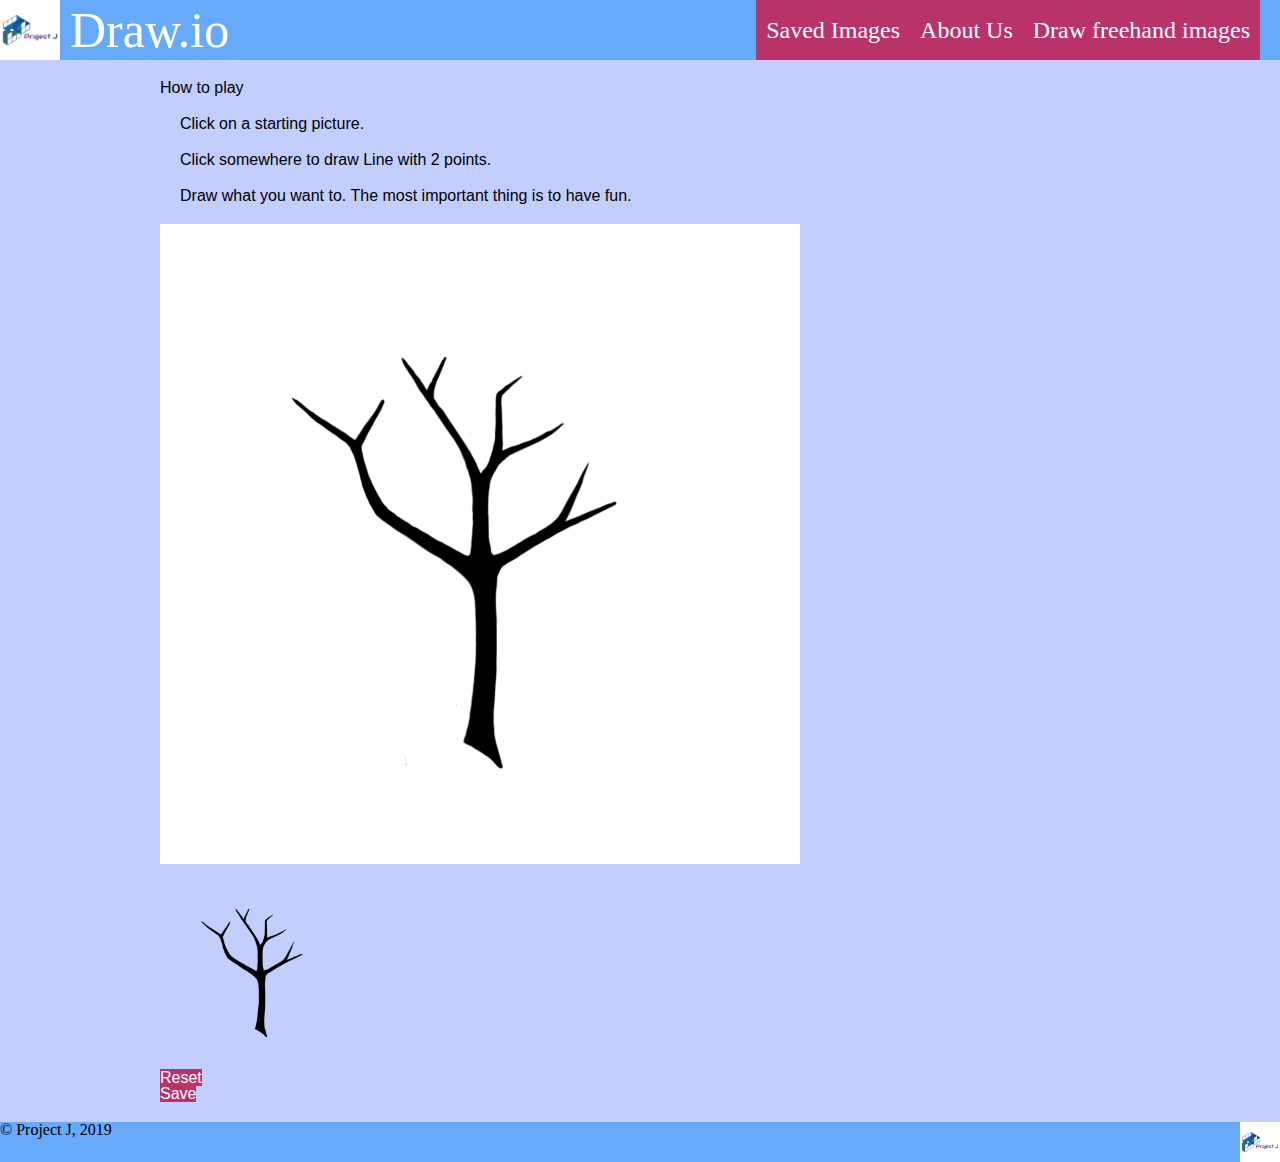
==== index.html @ 7d59923b "Merge branch 'master' into touchups" ====
<!DOCTYPE html>
<html lang="en">
<head>
    <meta charset="UTF-8">
    <meta name="viewport" content="width=device-width, initial-scale=1.0">
    <meta http-equiv="X-UA-Compatible" content="ie=edge">
    <title>Main Page</title>
    <link rel="stylesheet" href="./css/reset.css">
    <link rel="stylesheet" href="./css/style.css">
</head>
<body>
    <header class="stickyHeader">
        <img id="" src="./img/logo.png" alt="Logo">
        <h1>Draw.io</h1>
        <nav>
            <ul>
                <li><a href="./nature.html">Saved Images</a></li>
                <li><a href="./about.html">About Us</a></li>
                <li><a href="./freehand.html">Draw freehand images</a></li>
            </ul>
        </nav>
    </header>

    <main class="scroll" id="index">
        <section id="drawing_pad">
            <h2>How to play</h2>
            <p>Click on a starting picture.</p>
            <p>Click somewhere to draw Line with 2 points.</p>
            <p>Draw what you want to. The most important thing is to have fun.</p>
            <canvas id="canvas" width="640" height="640"></canvas>
             <ul>
                <li><img src="./img/tree1.png" alt="Tree 1" id="img1"></li>
                <!--<li><img src="https://via.placeholder.com/320/555" alt="Image 2" id="img2"></li>
                <li><img src="https://via.placeholder.com/320/555" alt="Image 3" id="img3"></li>
            </ul> -->
            <ul>
                <li><a href="" id="reset_button">Reset</a></li>
                <li><a href="" id="save_button">Save</a></li>
            </ul>
        </section>
    </main>
    
    <footer>
        &copy; Project J, 2019
        <img id="" src="./img/logo.png" alt="Logo">
    </footer>
    <script src="./js/data.js"></script>
    <script src="./js/draw.js"></script>
    <script src="./js/app.js"></script>
</body>
</html>
---- css/style.css ----
* {
    box-sizing: border-box;
    font-family: sans-serif;
}
body {
    background-color: #C1CEFE;
}


/*header > nav {
    display: inline-block;
    height: 100px;
    width:1080px;
    overflow: hidden;
}*/
header img {  
    float: left;
    margin: 0px;
    height: 60px;
}

h1 {
    color: white;
    padding-left: 10px;
}

header h1 {
    float: left;
    line-height: 60px;
    height: 60px;
    font-size: 50px;
}

header ul {
    display: inline-block;
    height: 60px;
    line-height: 60px;
    margin: auto 0;
    margin-right: 20px;
    overflow: auto;
    position: absolute; 
    top: 0;
    right: 0;
    
}

header ul > li {
    float:left;
    margin: auto 0;
    Line-height: 60px;
    height: 60px;
    font-size: 24px;
    border-color:black
}

header a {
    display:inline-block;
    padding: 0 10px;
    height:60px;
}

.stickyHeader + .scroll{
    padding-top: 80px;
}

.stickyHeader{
    position:fixed;
    width: 100%;
    height:60px;
    margin: 0; 
    margin-top: 0;
    background-color: #67AAF9;
}

main {
    margin-top:0px;
    margin-bottom:20px; 
    margin-left: auto;
    margin-right: auto;
    width:960px;
    align-content: center;
}

main.scroll {
    margin-top:0px;
    margin-bottom:20px; 
    margin-left: auto;
    margin-right: auto;
    width:960px;
    align-content: center;
}

#img1 {
    width: 200px;
}

a {
    background-color: #B8336A;
    box-shadow: 5px #904C77;
    color: white;
    position: relative;
    text-decoration: none;
}

a:hover {
    background-color: #9BBDF9;
}
main a{
    margin-top:20px
}

article img{
    float: right;
    margin-right:20px;
    margin-left:20px;
    margin-top:20px;
    margin-bottom:20px;  
} 

#about{
    margin-left: 10px;
}

p {
    margin:20px;
} 

.bio {
    float: left;
    margin-top: 75px;
    margin-bottom: auto;
}

.box{
    display: flex;

} 

#images{
    float: right;
}

#JerodRubalcava{
    width: 200px;
    height: 200px;
}

#JessicaZuchowski{
    width: 200px;
    height: 200px;

}

#flex-grid{
    display: flex;
    flex-wrap: wrap;
    text-align: center;
}

.col1{
    flex:1; 
}

.col2{
    flex:2; 
}

.col3{
    flex:3; 
}

 .button {
    -webkit-appearance: button;
    -moz-appearance: button;
    appearance: button;
    text-decoration: none;
    background-color: #904C77;
    border: none;
    color: white;
    cursor: pointer;
    font-size: 20px;
}

.btn {
    background-color: #904C77;
    border: none;
    color :white;
    padding: 2px 9px;
    cursor: pointer;
    font-size: 20px;
    margin-top:20px;
    margin-right:30px;
    margin-bottom: 20px;
    text-align: center;
    width: 100px;
    height: 26px;
    overflow: hidden;
}

footer {
    width: 960px;
    height:60px;
    margin-left: auto;
    margin-right: auto;
    width:100%;
    height: 40px;
    background-color: #67AAF9;
}

footer img {
    float: right;
    margin-top: 5px;
    margin-right: 5px;
    margin: 0px;
    height: 40px;
}

#flex-grid canvas{
    width: 320px;
    height: 320px;
    padding: 15px;
}

.preload {
    visibility: hidden;
    width: 0px;
    height: 0px;
}
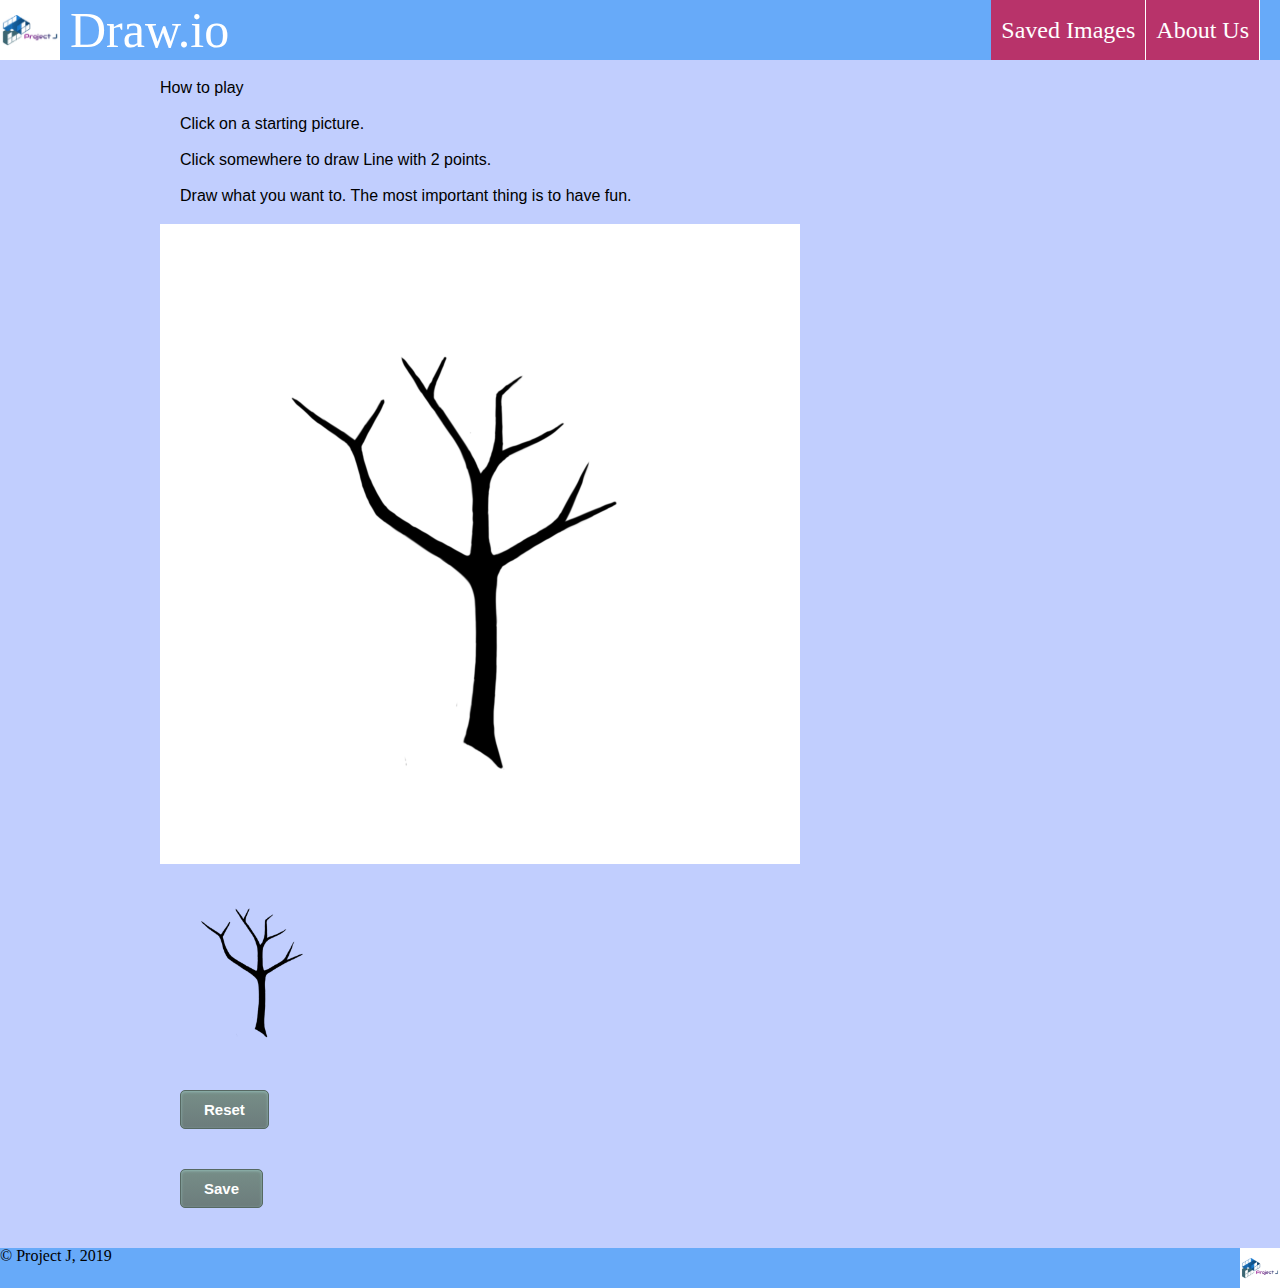
==== commit a45fd15f: "Merge branch 'master' into JR-CSS-edits1" ====
--- a/index.html
+++ b/index.html
@@ -16,7 +16,6 @@
             <ul>
                 <li><a href="./nature.html">Saved Images</a></li>
                 <li><a href="./about.html">About Us</a></li>
-                <li><a href="./freehand.html">Draw freehand images</a></li>
             </ul>
         </nav>
     </header>
--- a/css/style.css
+++ b/css/style.css
@@ -1,228 +1,498 @@
-* {
-    box-sizing: border-box;
-    font-family: sans-serif;
-}
-body {
-    background-color: #C1CEFE;
-}
-
-
-/*header > nav {
-    display: inline-block;
-    height: 100px;
-    width:1080px;
-    overflow: hidden;
-}*/
-header img {  
-    float: left;
-    margin: 0px;
-    height: 60px;
-}
-
-h1 {
-    color: white;
-    padding-left: 10px;
-}
-
-header h1 {
-    float: left;
-    line-height: 60px;
-    height: 60px;
-    font-size: 50px;
-}
-
-header ul {
-    display: inline-block;
-    height: 60px;
-    line-height: 60px;
-    margin: auto 0;
-    margin-right: 20px;
-    overflow: auto;
-    position: absolute; 
-    top: 0;
-    right: 0;
-    
-}
-
-header ul > li {
-    float:left;
-    margin: auto 0;
-    Line-height: 60px;
-    height: 60px;
-    font-size: 24px;
-    border-color:black
-}
-
-header a {
-    display:inline-block;
-    padding: 0 10px;
-    height:60px;
-}
-
-.stickyHeader + .scroll{
-    padding-top: 80px;
-}
-
-.stickyHeader{
-    position:fixed;
-    width: 100%;
-    height:60px;
-    margin: 0; 
-    margin-top: 0;
-    background-color: #67AAF9;
-}
-
-main {
-    margin-top:0px;
-    margin-bottom:20px; 
-    margin-left: auto;
-    margin-right: auto;
-    width:960px;
-    align-content: center;
-}
-
-main.scroll {
-    margin-top:0px;
-    margin-bottom:20px; 
-    margin-left: auto;
-    margin-right: auto;
-    width:960px;
-    align-content: center;
-}
-
-#img1 {
-    width: 200px;
-}
-
-a {
-    background-color: #B8336A;
-    box-shadow: 5px #904C77;
-    color: white;
-    position: relative;
-    text-decoration: none;
-}
-
-a:hover {
-    background-color: #9BBDF9;
-}
-main a{
-    margin-top:20px
-}
-
-article img{
-    float: right;
-    margin-right:20px;
-    margin-left:20px;
-    margin-top:20px;
-    margin-bottom:20px;  
-} 
-
-#about{
-    margin-left: 10px;
-}
-
-p {
-    margin:20px;
-} 
-
-.bio {
-    float: left;
-    margin-top: 75px;
-    margin-bottom: auto;
-}
-
-.box{
-    display: flex;
-
-} 
-
-#images{
-    float: right;
-}
-
-#JerodRubalcava{
-    width: 200px;
-    height: 200px;
-}
-
-#JessicaZuchowski{
-    width: 200px;
-    height: 200px;
-
-}
-
-#flex-grid{
-    display: flex;
-    flex-wrap: wrap;
-    text-align: center;
-}
-
-.col1{
-    flex:1; 
-}
-
-.col2{
-    flex:2; 
-}
-
-.col3{
-    flex:3; 
-}
-
- .button {
-    -webkit-appearance: button;
-    -moz-appearance: button;
-    appearance: button;
-    text-decoration: none;
-    background-color: #904C77;
-    border: none;
-    color: white;
-    cursor: pointer;
-    font-size: 20px;
-}
-
-.btn {
-    background-color: #904C77;
-    border: none;
-    color :white;
-    padding: 2px 9px;
-    cursor: pointer;
-    font-size: 20px;
-    margin-top:20px;
-    margin-right:30px;
-    margin-bottom: 20px;
-    text-align: center;
-    width: 100px;
-    height: 26px;
-    overflow: hidden;
-}
-
-footer {
-    width: 960px;
-    height:60px;
-    margin-left: auto;
-    margin-right: auto;
-    width:100%;
-    height: 40px;
-    background-color: #67AAF9;
-}
-
-footer img {
-    float: right;
-    margin-top: 5px;
-    margin-right: 5px;
-    margin: 0px;
-    height: 40px;
-}
-
-#flex-grid canvas{
-    width: 320px;
-    height: 320px;
-    padding: 15px;
-}
-
-.preload {
-    visibility: hidden;
-    width: 0px;
-    height: 0px;
-}
+* {
+    box-sizing: border-box;
+    font-family: sans-serif;
+}
+body {
+    background-color: #C1CEFE;
+}
+
+
+/*header > nav {
+    display: inline-block;
+    height: 100px;
+    width:1080px;
+    overflow: hidden;
+}*/
+header img {  
+    float: left;
+    margin: 0px;
+    height: 60px;
+}
+
+h1 {
+    color: white;
+    padding-left: 10px;
+}
+
+header h1 {
+    float: left;
+    line-height: 60px;
+    height: 60px;
+    font-size: 50px;
+}
+
+header ul {
+    display: inline-block;
+    height: 60px;
+    line-height: 60px;
+    margin: auto 0;
+    margin-right: 20px;
+    overflow: auto;
+    position: absolute; 
+    top: 0;
+    right: 0;
+}
+
+header ul > li {
+    float:left;
+    margin: auto 0;
+    Line-height: 60px;
+    height: 60px;
+    font-size: 24px;
+    /* border-color:white */
+    border-right: 1px solid white
+}
+
+header a {
+    display:inline-block;
+    padding: 0 10px;
+    height:60px;
+}
+
+.stickyHeader + .scroll{
+    padding-top: 80px;
+}
+
+.stickyHeader{
+    position:fixed;
+    width: 100%;
+    height:60px;
+    margin: 0; 
+    margin-top: 0;
+    background-color: #67AAF9;
+}
+
+main {
+    margin-top:0px;
+    margin-bottom:20px; 
+    margin-left: auto;
+    margin-right: auto;
+    width:960px;
+    align-content: center;
+}
+
+main.scroll {
+    margin-top:0px;
+    margin-bottom:20px; 
+    margin-left: auto;
+    margin-right: auto;
+    width:960px;
+    align-content: center;
+}
+
+#img1 {
+    width: 200px;
+}
+
+a {
+    background-color: #B8336A;
+    box-shadow: 5px #904C77;
+    color: white;
+    position: relative;
+    text-decoration: none;
+}
+
+a:hover {
+    background-color: #9BBDF9;
+}
+main a{
+    margin-top:20px
+}
+
+article img{
+    float: right;
+    margin-right:20px;
+    margin-left:20px;
+    margin-top:20px;
+    margin-bottom:20px;  
+} 
+
+#about{
+    /* margin-left: 10px; */
+    width: 960px;
+    font-family: "Palatino"
+}
+
+p {
+    margin:20px;
+} 
+
+.bio {
+    float: left;
+    margin-top: 75px;
+    margin-bottom: auto;
+    font-family: "Palatino"
+}
+
+.box{
+    display: flex;
+
+} 
+
+#images{
+    float: right;
+}
+
+#JohnBavendam{
+    width: 200px;
+    height: 200px;
+    border-radius: 8px;
+}
+
+#JerodRubalcava{
+    width: 200px;
+    height: 200px;
+    border-radius: 8px;
+}
+
+#JessieVanVolkinburg{
+    width: 200px;
+    height: 200px;
+    border-radius: 8px;
+}
+
+#JessicaZuchowski{
+    width: 200px;
+    height: 200px;
+    border-radius: 8px;
+}
+
+#flex-grid{
+    display: flex;
+    flex-wrap: wrap;
+    text-align: center;
+}
+
+.col1{
+    flex:1; 
+}
+
+.col2{
+    flex:2; 
+}
+
+.col3{
+    flex:3; 
+}
+
+#reset_button{
+    -moz-box-shadow:inset 0px 1px 3px 0px #91b8b3;
+	-webkit-box-shadow:inset 0px 1px 3px 0px #91b8b3;
+	box-shadow:inset 0px 1px 3px 0px #91b8b3;
+	background:-webkit-gradient(linear, left top, left bottom, color-stop(0.05, #768d87), color-stop(1, #6c7c7c));
+	background:-moz-linear-gradient(top, #768d87 5%, #6c7c7c 100%);
+	background:-webkit-linear-gradient(top, #768d87 5%, #6c7c7c 100%);
+	background:-o-linear-gradient(top, #768d87 5%, #6c7c7c 100%);
+	background:-ms-linear-gradient(top, #768d87 5%, #6c7c7c 100%);
+	background:linear-gradient(to bottom, #768d87 5%, #6c7c7c 100%);
+	filter:progid:DXImageTransform.Microsoft.gradient(startColorstr='#768d87', endColorstr='#6c7c7c',GradientType=0);
+	background-color:#768d87;
+	-moz-border-radius:5px;
+	-webkit-border-radius:5px;
+	border-radius:5px;
+	border:1px solid #566963;
+	display:inline-block;
+	cursor:pointer;
+	color:#ffffff;
+	font-family:Arial;
+	font-size:15px;
+	font-weight:bold;
+	padding:11px 23px;
+    text-decoration:none;
+    margin: 20px;
+}
+
+#save_button{
+     -moz-box-shadow:inset 0px 1px 3px 0px #91b8b3;
+	-webkit-box-shadow:inset 0px 1px 3px 0px #91b8b3;
+	box-shadow:inset 0px 1px 3px 0px #91b8b3;
+	background:-webkit-gradient(linear, left top, left bottom, color-stop(0.05, #768d87), color-stop(1, #6c7c7c));
+	background:-moz-linear-gradient(top, #768d87 5%, #6c7c7c 100%);
+	background:-webkit-linear-gradient(top, #768d87 5%, #6c7c7c 100%);
+	background:-o-linear-gradient(top, #768d87 5%, #6c7c7c 100%);
+	background:-ms-linear-gradient(top, #768d87 5%, #6c7c7c 100%);
+	background:linear-gradient(to bottom, #768d87 5%, #6c7c7c 100%);
+	filter:progid:DXImageTransform.Microsoft.gradient(startColorstr='#768d87', endColorstr='#6c7c7c',GradientType=0);
+	background-color:#768d87;
+	-moz-border-radius:5px;
+	-webkit-border-radius:5px;
+	border-radius:5px;
+	border:1px solid #566963;
+	display:inline-block;
+	cursor:pointer;
+	color:#ffffff;
+	font-family:Arial;
+	font-size:15px;
+	font-weight:bold;
+	padding:11px 23px;
+    text-decoration:none;
+    margin: 20px;
+}
+
+ .button {
+    /* -webkit-appearance: button;
+    -moz-appearance: button;
+    appearance: button;
+    text-decoration: none;
+    background-color: #904C77;
+    border: none;
+    color: white;
+    cursor: pointer;
+    font-size: 20px; */
+
+    -moz-box-shadow:inset 0px 1px 3px 0px #91b8b3;
+	-webkit-box-shadow:inset 0px 1px 3px 0px #91b8b3;
+	box-shadow:inset 0px 1px 3px 0px #91b8b3;
+	background:-webkit-gradient(linear, left top, left bottom, color-stop(0.05, #768d87), color-stop(1, #6c7c7c));
+	background:-moz-linear-gradient(top, #768d87 5%, #6c7c7c 100%);
+	background:-webkit-linear-gradient(top, #768d87 5%, #6c7c7c 100%);
+	background:-o-linear-gradient(top, #768d87 5%, #6c7c7c 100%);
+	background:-ms-linear-gradient(top, #768d87 5%, #6c7c7c 100%);
+	background:linear-gradient(to bottom, #768d87 5%, #6c7c7c 100%);
+	filter:progid:DXImageTransform.Microsoft.gradient(startColorstr='#768d87', endColorstr='#6c7c7c',GradientType=0);
+	background-color:#768d87;
+	-moz-border-radius:5px;
+	-webkit-border-radius:5px;
+	border-radius:5px;
+	border:1px solid #566963;
+	display:inline-block;
+	cursor:pointer;
+	color:#ffffff;
+	font-family:Arial;
+	font-size:15px;
+	font-weight:bold;
+	padding:11px 23px;
+    text-decoration:none;
+    margin: 20px;
+}
+
+.btn {
+    /* background-color: #904C77;
+    border: none;
+    color :white;
+    padding: 2px 9px;
+    cursor: pointer;
+    font-size: 20px;
+    margin-top:20px;
+    margin-right:30px;
+    margin-bottom: 20px;
+    text-align: center;
+    width: 100px;
+    height: 26px;
+    overflow: hidden; */
+    -moz-box-shadow:inset 0px 1px 3px 0px #91b8b3;
+	-webkit-box-shadow:inset 0px 1px 3px 0px #91b8b3;
+	box-shadow:inset 0px 1px 3px 0px #91b8b3;
+	background:-webkit-gradient(linear, left top, left bottom, color-stop(0.05, #768d87), color-stop(1, #6c7c7c));
+	background:-moz-linear-gradient(top, #768d87 5%, #6c7c7c 100%);
+	background:-webkit-linear-gradient(top, #768d87 5%, #6c7c7c 100%);
+	background:-o-linear-gradient(top, #768d87 5%, #6c7c7c 100%);
+	background:-ms-linear-gradient(top, #768d87 5%, #6c7c7c 100%);
+	background:linear-gradient(to bottom, #768d87 5%, #6c7c7c 100%);
+	filter:progid:DXImageTransform.Microsoft.gradient(startColorstr='#768d87', endColorstr='#6c7c7c',GradientType=0);
+	background-color:#768d87;
+	-moz-border-radius:5px;
+	-webkit-border-radius:5px;
+	border-radius:5px;
+	border:1px solid #566963;
+	display:inline-block;
+	cursor:pointer;
+	color:#ffffff;
+	font-family:Arial;
+	font-size:15px;
+	font-weight:bold;
+	padding:11px 23px;
+	text-decoration:none;
+}
+
+footer {
+    width: 960px;
+    height:60px;
+    margin-left: auto;
+    margin-right: auto;
+    width:100%;
+    height: 40px;
+    background-color: #67AAF9;
+}
+
+footer img {
+    float: right;
+    margin-top: 5px;
+    margin-right: 5px;
+    margin: 0px;
+    height: 40px;
+}
+
+#flex-grid canvas{
+    width: 320px;
+    height: 320px;
+    padding: 15px;
+}
+
+#JohnBavendam {
+    animation: swing ease-in-out 1s infinite alternate;
+    transform-origin: center -20px;
+    float:left;
+    box-shadow: 5px 5px 10px rgba(0,0,0,0.5);
+}
+#JohnBavendam img {
+    border: 5px solid #f8f8f8;
+    display: block;
+}
+#JohnBavendam:after{
+    content: '';
+    position: absolute;  
+    width: 20px; height: 20px;  
+    border: 1px solid #999;
+    top: -10px; left: 50%;
+    z-index: 0;
+    border-bottom: none;
+    border-right: none;
+    transform: rotate(45deg);
+}
+/* nail */
+#JohnBavendam:before{
+    content: '';
+    position: absolute;
+    width: 5px; height: 5px;
+    top: -14px;left: 54%;
+    z-index: 5;
+    border-radius: 50% 50%;
+    background: #000;
+}
+ 
+@keyframes swing {
+    0% { transform: rotate(3deg); }
+    100% { transform: rotate(-3deg); }
+}
+
+
+
+#JerodRubalcava {
+    animation: swing ease-in-out 1s infinite alternate;
+    transform-origin: center -20px;
+    float:left;
+    box-shadow: 5px 5px 10px rgba(0,0,0,0.5);
+}
+#JerodRubalcava img {
+    border: 5px solid #f8f8f8;
+    display: block;
+}
+.JerodRubalcava:after{
+    content: '';
+    position: absolute;  
+    width: 20px; height: 20px;  
+    border: 1px solid #999;
+    top: -10px; left: 50%;
+    z-index: 0;
+    border-bottom: none;
+    border-right: none;
+    transform: rotate(45deg);
+}
+/* nail */
+.JerodRubalcava:before{
+    content: '';
+    position: absolute;
+    width: 5px; height: 5px;
+    top: -14px;left: 54%;
+    z-index: 5;
+    border-radius: 50% 50%;
+    background: #000;
+}
+ 
+@keyframes swing {
+    0% { transform: rotate(3deg); }
+    100% { transform: rotate(-3deg); }
+}
+
+
+#JessieVanVolkinburg {
+    animation: swing ease-in-out 1s infinite alternate;
+    transform-origin: center -20px;
+    float:left;
+    box-shadow: 5px 5px 10px rgba(0,0,0,0.5);
+}
+#JessieVanVolkinburg img {
+    border: 5px solid #f8f8f8;
+    display: block;
+}
+#JessieVanVolkinburg:after{
+    content: '';
+    position: absolute;  
+    width: 20px; height: 20px;  
+    border: 1px solid #999;
+    top: -10px; left: 50%;
+    z-index: 0;
+    border-bottom: none;
+    border-right: none;
+    transform: rotate(45deg);
+}
+/* nail */
+#JessieVanVolkinburg:before{
+    content: '';
+    position: absolute;
+    width: 5px; height: 5px;
+    top: -14px;left: 54%;
+    z-index: 5;
+    border-radius: 50% 50%;
+    background: #000;
+}
+ 
+@keyframes swing {
+    0% { transform: rotate(3deg); }
+    100% { transform: rotate(-3deg); }
+}
+
+
+#JessicaZuchowski {
+    animation: swing ease-in-out 1s infinite alternate;
+    transform-origin: center -20px;
+    float:left;
+    box-shadow: 5px 5px 10px rgba(0,0,0,0.5);
+}
+#JessicaZuchowski img {
+    border: 5px solid #f8f8f8;
+    display: block;
+}
+#JessicaZuchowski:after{
+    content: '';
+    position: absolute;  
+    width: 20px; height: 20px;  
+    border: 1px solid #999;
+    top: -10px; left: 50%;
+    z-index: 0;
+    border-bottom: none;
+    border-right: none;
+    transform: rotate(45deg);
+}
+/* nail */
+.JessicaZuchowski:before{
+    content: '';
+    position: absolute;
+    width: 5px; height: 5px;
+    top: -14px;left: 54%;
+    z-index: 5;
+    border-radius: 50% 50%;
+    background: #000;
+}
+ 
+@keyframes swing {
+    0% { transform: rotate(3deg); }
+    100% { transform: rotate(-3deg); }
+}
+
+.preload {
+    visibility: hidden;
+    width: 0px;
+    height: 0px;
+}
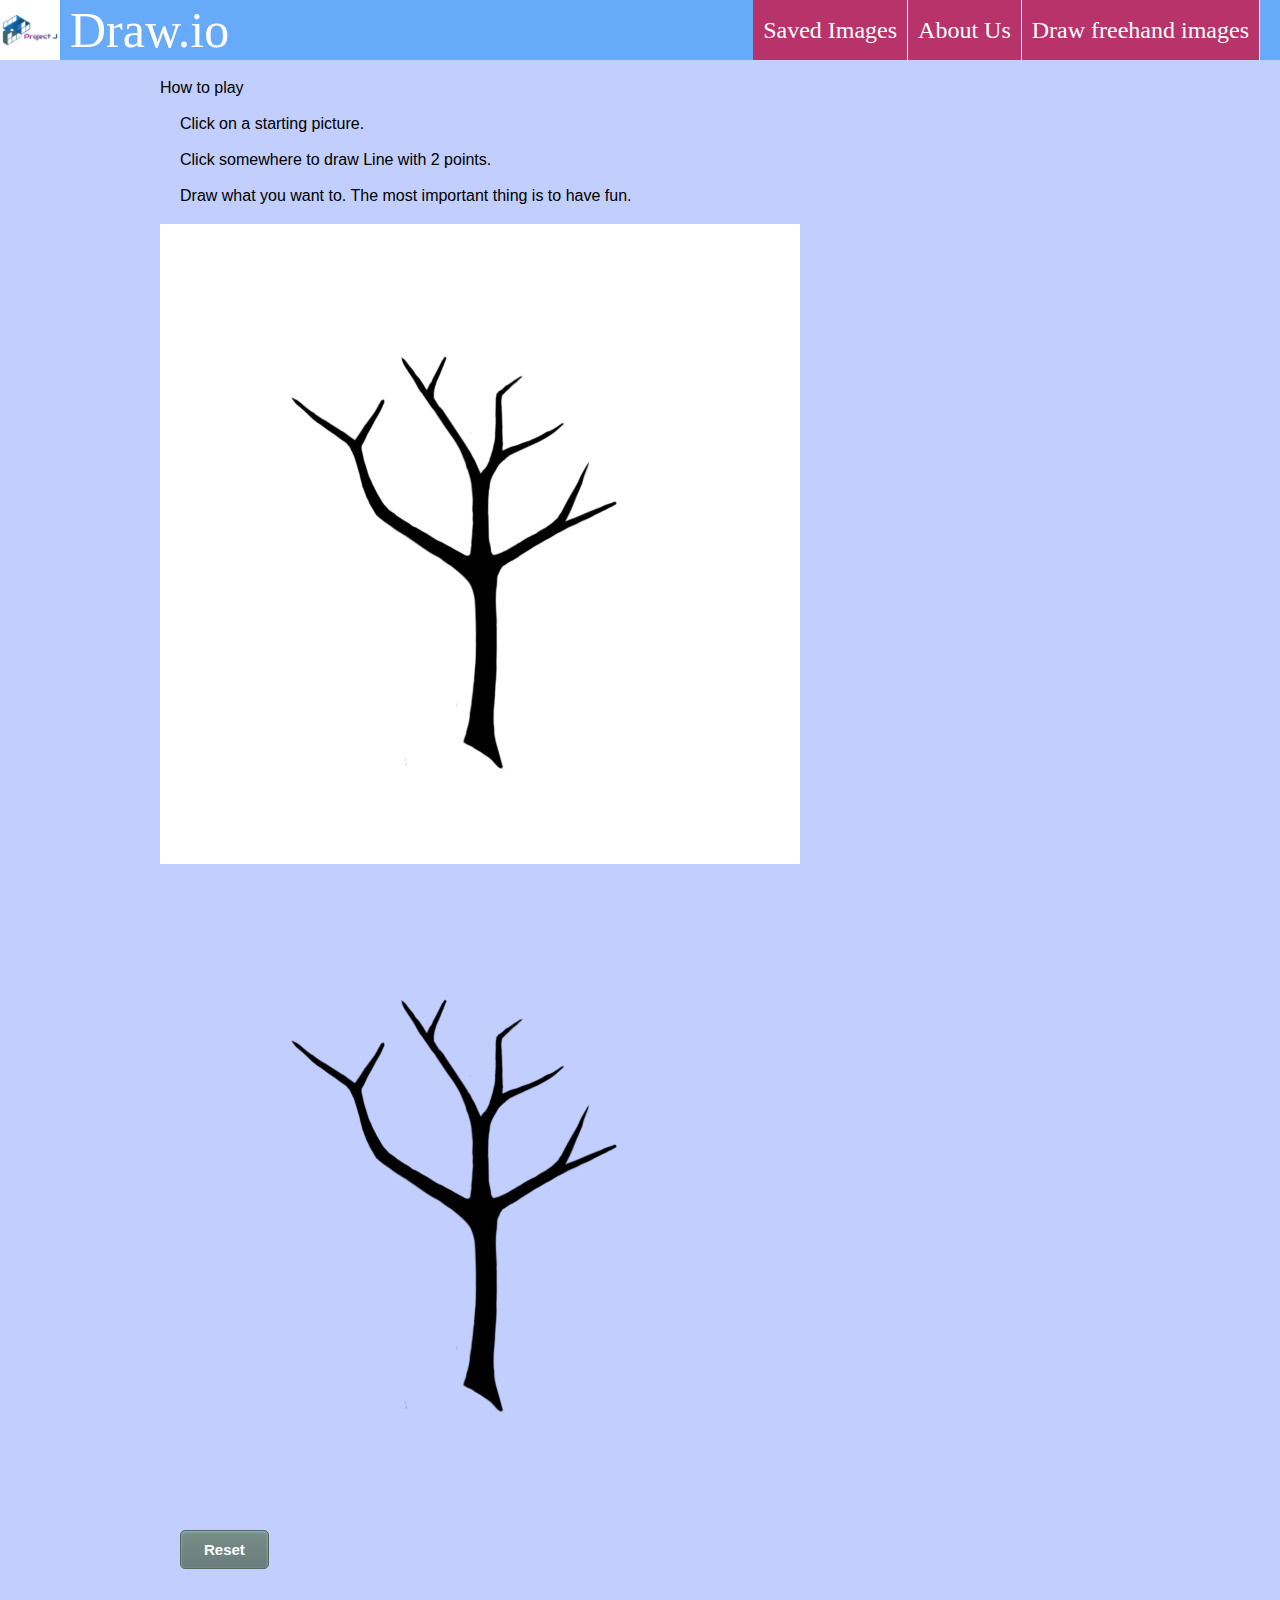
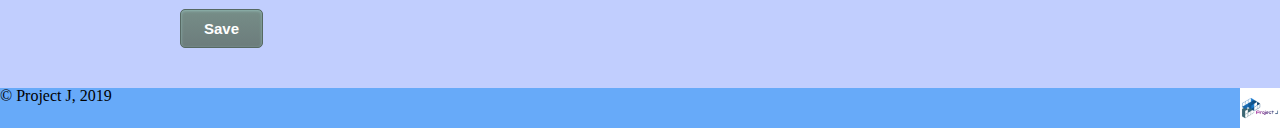
==== commit 080dd16a: "testing" ====
--- a/index.html
+++ b/index.html
@@ -16,6 +16,7 @@
             <ul>
                 <li><a href="./nature.html">Saved Images</a></li>
                 <li><a href="./about.html">About Us</a></li>
+                <li><a href="./freehand.html">Draw freehand images</a></li>
             </ul>
         </nav>
     </header>
@@ -28,7 +29,7 @@
             <p>Draw what you want to. The most important thing is to have fun.</p>
             <canvas id="canvas" width="640" height="640"></canvas>
              <ul>
-                <li><img src="./img/tree1.png" alt="Tree 1" id="img1"></li>
+                <li><img src="./img/tree1.png" alt="Tree 1" id="treeimg"></li>
                 <!--<li><img src="https://via.placeholder.com/320/555" alt="Image 2" id="img2"></li>
                 <li><img src="https://via.placeholder.com/320/555" alt="Image 3" id="img3"></li>
             </ul> -->
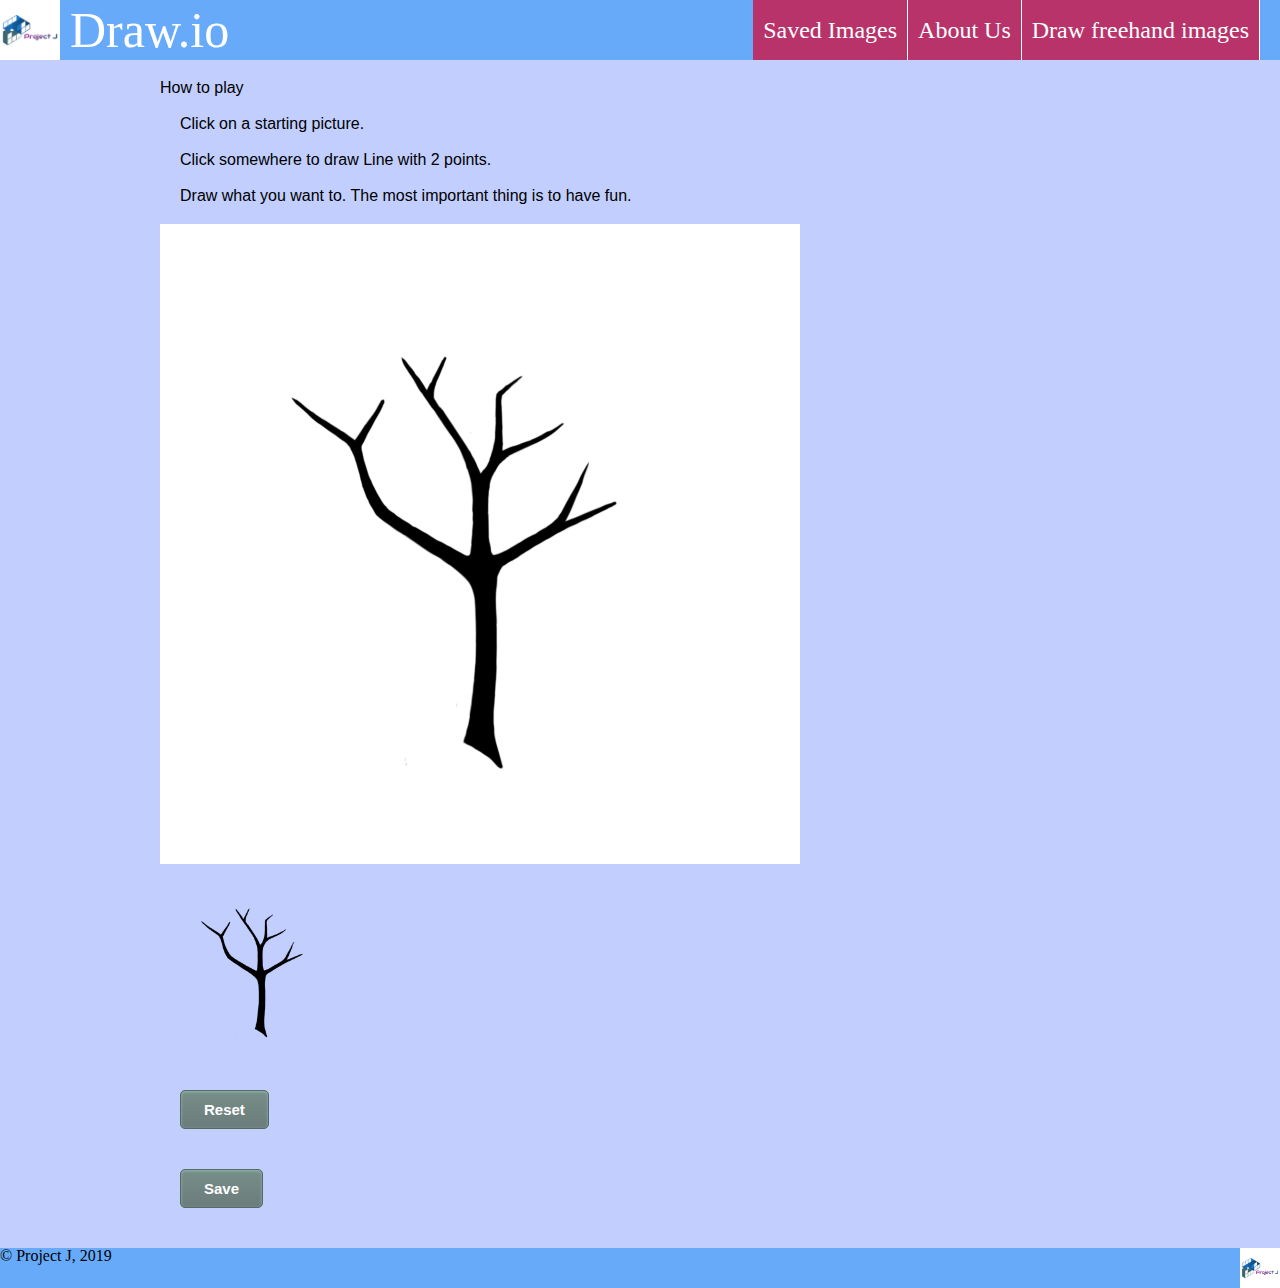
==== commit 6f75579b: "wrong image id" ====
--- a/index.html
+++ b/index.html
@@ -29,7 +29,7 @@
             <p>Draw what you want to. The most important thing is to have fun.</p>
             <canvas id="canvas" width="640" height="640"></canvas>
              <ul>
-                <li><img src="./img/tree1.png" alt="Tree 1" id="treeimg"></li>
+                <li><img src="./img/tree1.png" alt="Tree 1" id="img1"></li>
                 <!--<li><img src="https://via.placeholder.com/320/555" alt="Image 2" id="img2"></li>
                 <li><img src="https://via.placeholder.com/320/555" alt="Image 3" id="img3"></li>
             </ul> -->
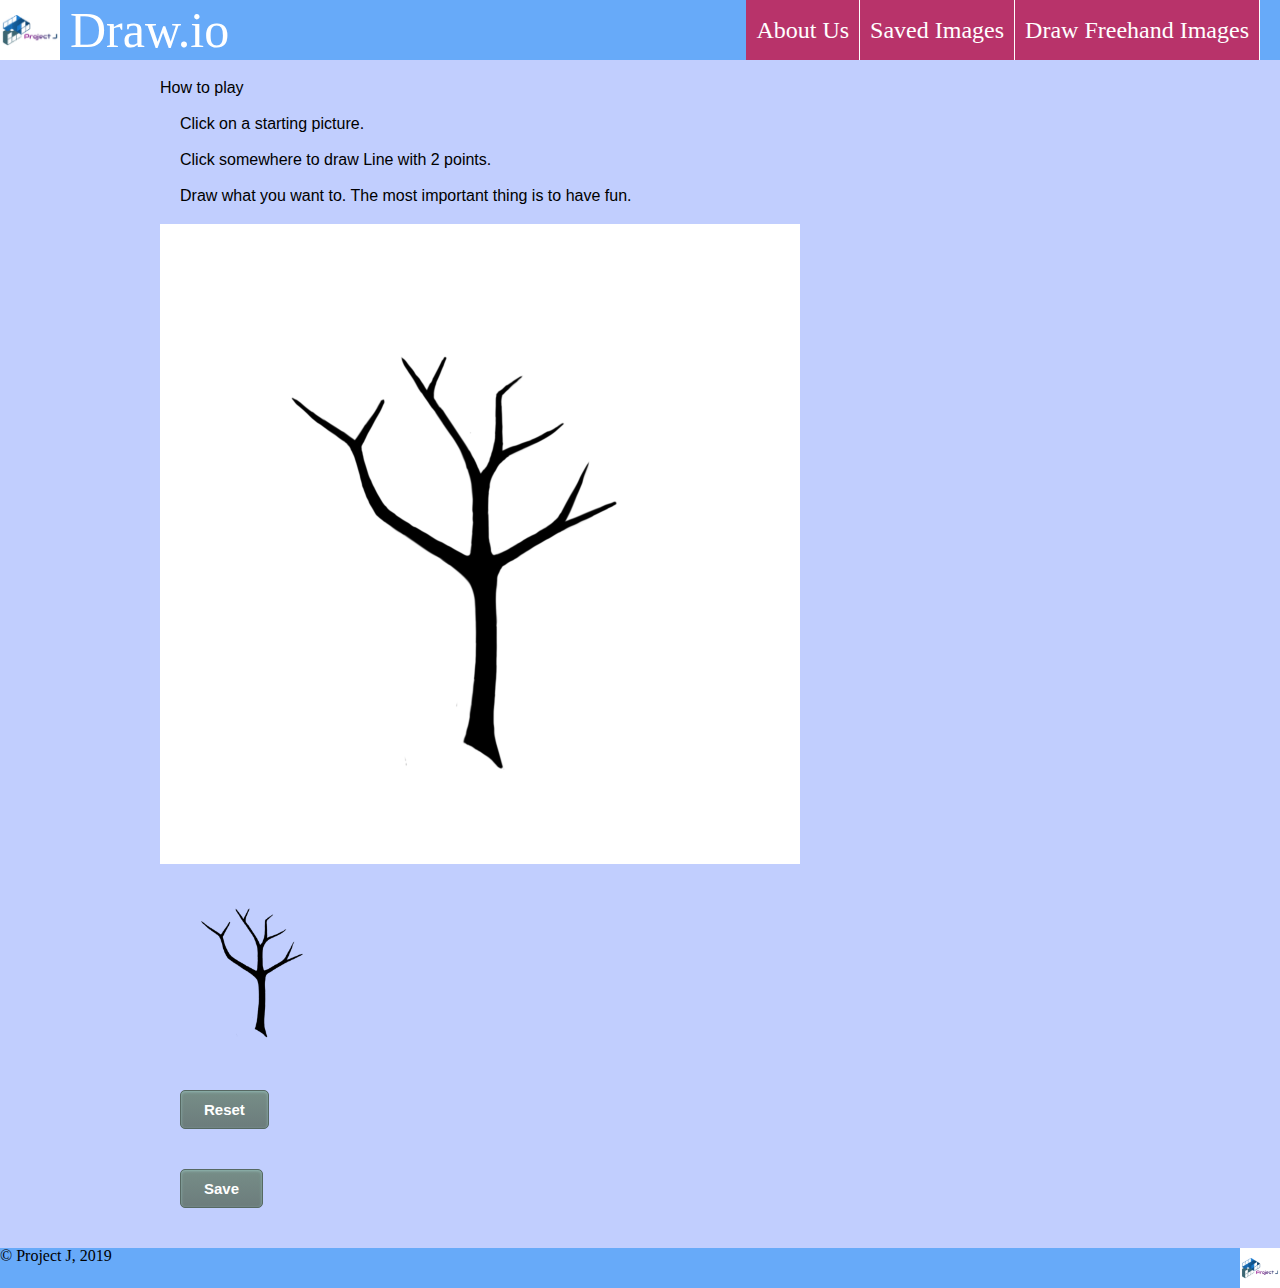
==== commit 69fa9671: "arranged links, updated README" ====
--- a/index.html
+++ b/index.html
@@ -14,9 +14,9 @@
         <h1>Draw.io</h1>
         <nav>
             <ul>
+                <li><a href="./about.html">About Us</a></li>
                 <li><a href="./nature.html">Saved Images</a></li>
-                <li><a href="./about.html">About Us</a></li>
-                <li><a href="./freehand.html">Draw freehand images</a></li>
+                <li><a href="./freehand.html">Draw Freehand Images</a></li>
             </ul>
         </nav>
     </header>
@@ -31,8 +31,8 @@
              <ul>
                 <li><img src="./img/tree1.png" alt="Tree 1" id="img1"></li>
                 <!--<li><img src="https://via.placeholder.com/320/555" alt="Image 2" id="img2"></li>
-                <li><img src="https://via.placeholder.com/320/555" alt="Image 3" id="img3"></li>
-            </ul> -->
+                <li><img src="https://via.placeholder.com/320/555" alt="Image 3" id="img3"></li> -->
+            </ul> 
             <ul>
                 <li><a href="" id="reset_button">Reset</a></li>
                 <li><a href="" id="save_button">Save</a></li>
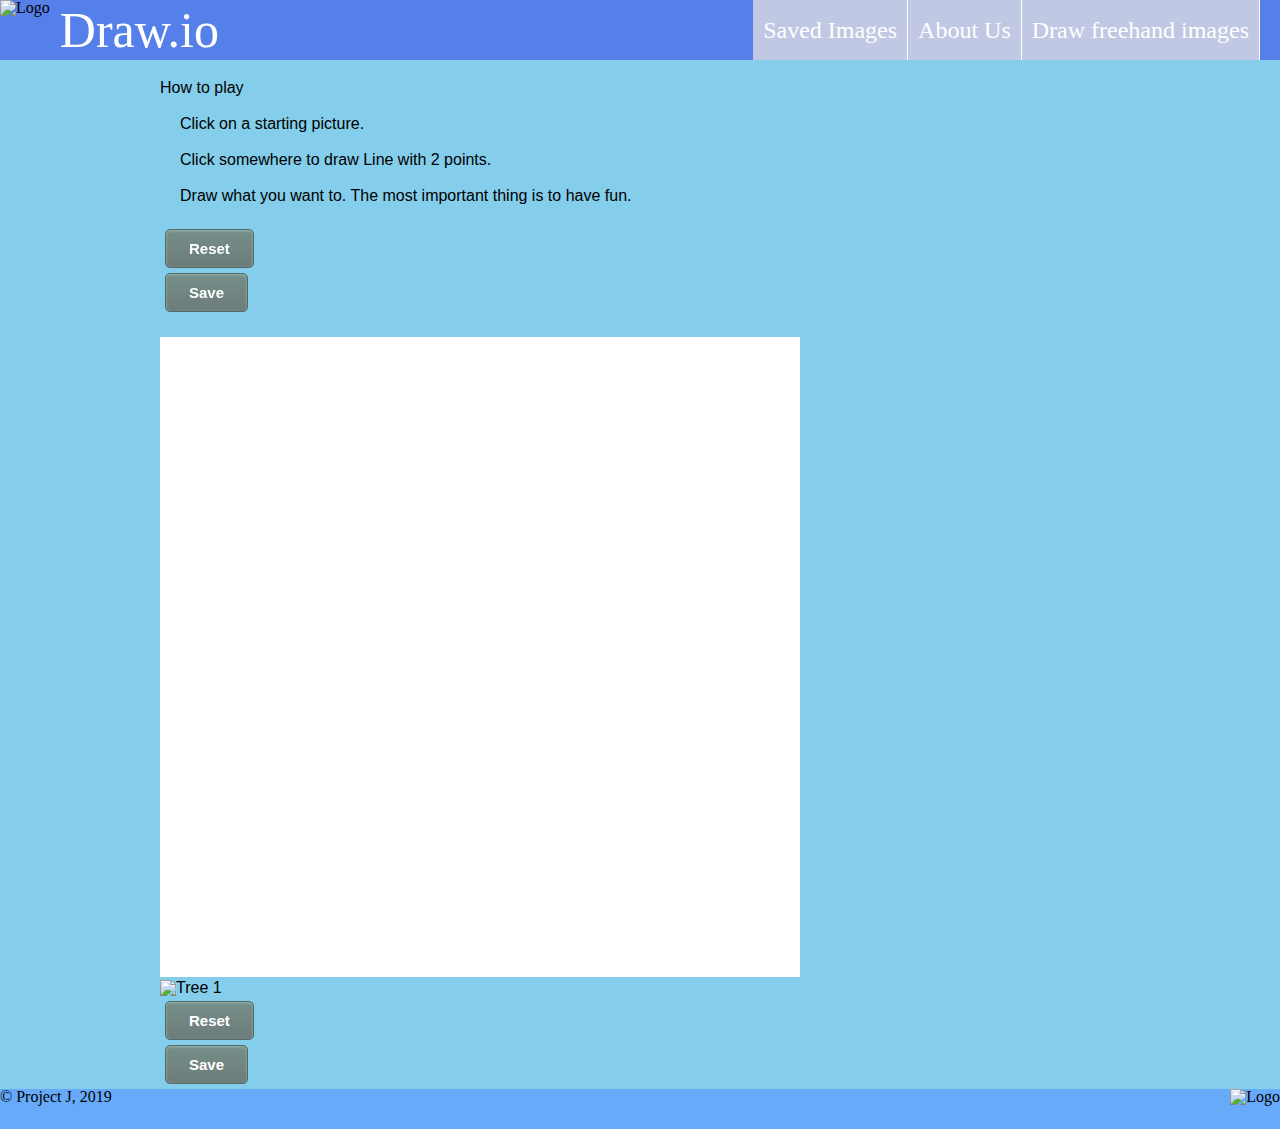
==== commit 50a69d5a: "Color edits" ====
--- a/index.html
+++ b/index.html
@@ -14,9 +14,9 @@
         <h1>Draw.io</h1>
         <nav>
             <ul>
+                <li><a href="./nature.html">Saved Images</a></li>
                 <li><a href="./about.html">About Us</a></li>
-                <li><a href="./nature.html">Saved Images</a></li>
-                <li><a href="./freehand.html">Draw Freehand Images</a></li>
+                <li><a href="./freehand.html">Draw freehand images</a></li>
             </ul>
         </nav>
     </header>
@@ -26,13 +26,18 @@
             <h2>How to play</h2>
             <p>Click on a starting picture.</p>
             <p>Click somewhere to draw Line with 2 points.</p>
-            <p>Draw what you want to. The most important thing is to have fun.</p>
+            <p>Draw what you want to. The most important thing is to have fun.
+                <ul>
+                    <li><a href="" id="reset_button">Reset</a></li>
+                    <li><a href="" id="save_button">Save</a></li>
+                </ul>
+            </p>
             <canvas id="canvas" width="640" height="640"></canvas>
              <ul>
                 <li><img src="./img/tree1.png" alt="Tree 1" id="img1"></li>
                 <!--<li><img src="https://via.placeholder.com/320/555" alt="Image 2" id="img2"></li>
-                <li><img src="https://via.placeholder.com/320/555" alt="Image 3" id="img3"></li> -->
-            </ul> 
+                <li><img src="https://via.placeholder.com/320/555" alt="Image 3" id="img3"></li>
+            </ul> -->
             <ul>
                 <li><a href="" id="reset_button">Reset</a></li>
                 <li><a href="" id="save_button">Save</a></li>
--- a/css/style.css
+++ b/css/style.css
@@ -3,9 +3,8 @@
     font-family: sans-serif;
 }
 body {
-    background-color: #C1CEFE;
-}
-
+    background-color: #84CEEB;
+}
 
 /*header > nav {
     display: inline-block;
@@ -69,7 +68,7 @@
     height:60px;
     margin: 0; 
     margin-top: 0;
-    background-color: #67AAF9;
+    background-color: #5680E9;
 }
 
 main {
@@ -83,7 +82,7 @@
 
 main.scroll {
     margin-top:0px;
-    margin-bottom:20px; 
+    margin-bottom:0px; 
     margin-left: auto;
     margin-right: auto;
     width:960px;
@@ -95,7 +94,7 @@
 }
 
 a {
-    background-color: #B8336A;
+    background-color: #C1C8E4;
     box-shadow: 5px #904C77;
     color: white;
     position: relative;
@@ -106,7 +105,7 @@
     background-color: #9BBDF9;
 }
 main a{
-    margin-top:20px
+    margin-top:0px
 }
 
 article img{
@@ -147,24 +146,32 @@
     width: 200px;
     height: 200px;
     border-radius: 8px;
+    border: 15px solid black;
+    padding: 10px;
 }
 
 #JerodRubalcava{
     width: 200px;
     height: 200px;
     border-radius: 8px;
+    border: 15px solid black;
+    padding: 10px;
 }
 
 #JessieVanVolkinburg{
     width: 200px;
     height: 200px;
     border-radius: 8px;
+    border: 15px solid black;
+    padding: 10px;
 }
 
 #JessicaZuchowski{
     width: 200px;
     height: 200px;
     border-radius: 8px;
+    border: 15px solid black;
+    padding: 10px;
 }
 
 #flex-grid{
@@ -209,7 +216,7 @@
 	font-weight:bold;
 	padding:11px 23px;
     text-decoration:none;
-    margin: 20px;
+    margin: 5px;
 }
 
 #save_button{
@@ -236,7 +243,8 @@
 	font-weight:bold;
 	padding:11px 23px;
     text-decoration:none;
-    margin: 20px;
+    margin: 5px;
+    margin-top: 0;
 }
 
  .button {
@@ -273,7 +281,8 @@
 	font-weight:bold;
 	padding:11px 23px;
     text-decoration:none;
-    margin: 20px;
+    margin: 0px 5px;
+
 }
 
 .btn {
@@ -312,7 +321,9 @@
 	font-size:15px;
 	font-weight:bold;
 	padding:11px 23px;
-	text-decoration:none;
+    text-decoration:none;
+    margin: 0px;
+    margin-bottom: 20px;
 }
 
 footer {
@@ -337,6 +348,7 @@
     width: 320px;
     height: 320px;
     padding: 15px;
+    padding-bottom: 0;
 }
 
 #JohnBavendam {
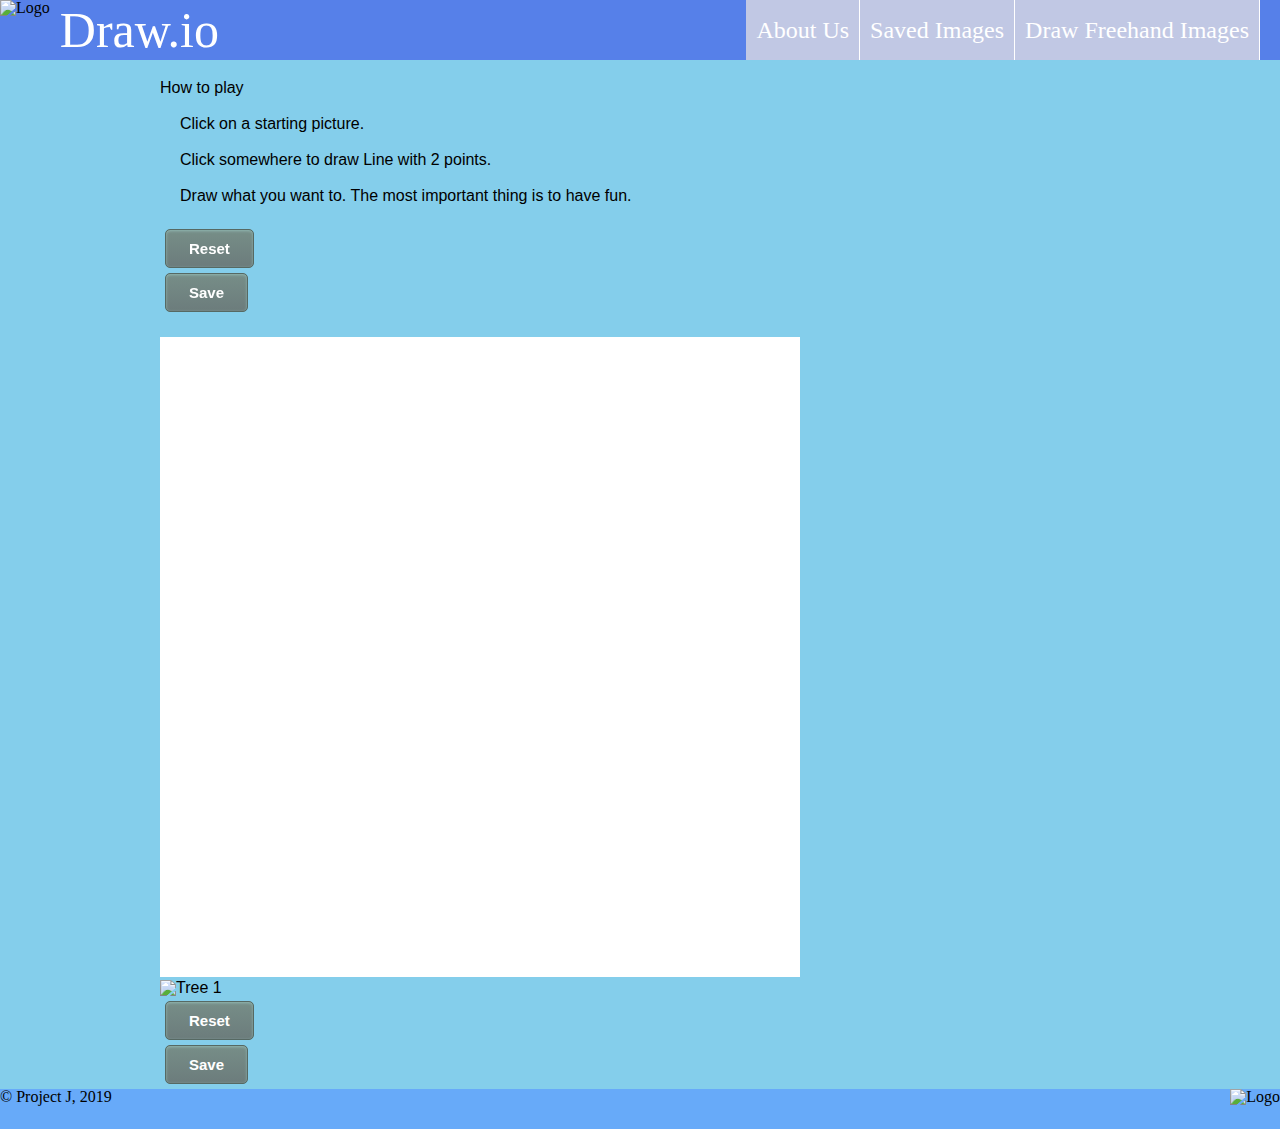
==== commit 8ba77f3c: "Merge pull request #69 from 201d45-bluejay/JRR-CSS-edits4" ====
--- a/index.html
+++ b/index.html
@@ -14,9 +14,9 @@
         <h1>Draw.io</h1>
         <nav>
             <ul>
+                <li><a href="./about.html">About Us</a></li>
                 <li><a href="./nature.html">Saved Images</a></li>
-                <li><a href="./about.html">About Us</a></li>
-                <li><a href="./freehand.html">Draw freehand images</a></li>
+                <li><a href="./freehand.html">Draw Freehand Images</a></li>
             </ul>
         </nav>
     </header>
@@ -36,8 +36,8 @@
              <ul>
                 <li><img src="./img/tree1.png" alt="Tree 1" id="img1"></li>
                 <!--<li><img src="https://via.placeholder.com/320/555" alt="Image 2" id="img2"></li>
-                <li><img src="https://via.placeholder.com/320/555" alt="Image 3" id="img3"></li>
-            </ul> -->
+                <li><img src="https://via.placeholder.com/320/555" alt="Image 3" id="img3"></li> -->
+            </ul> 
             <ul>
                 <li><a href="" id="reset_button">Reset</a></li>
                 <li><a href="" id="save_button">Save</a></li>
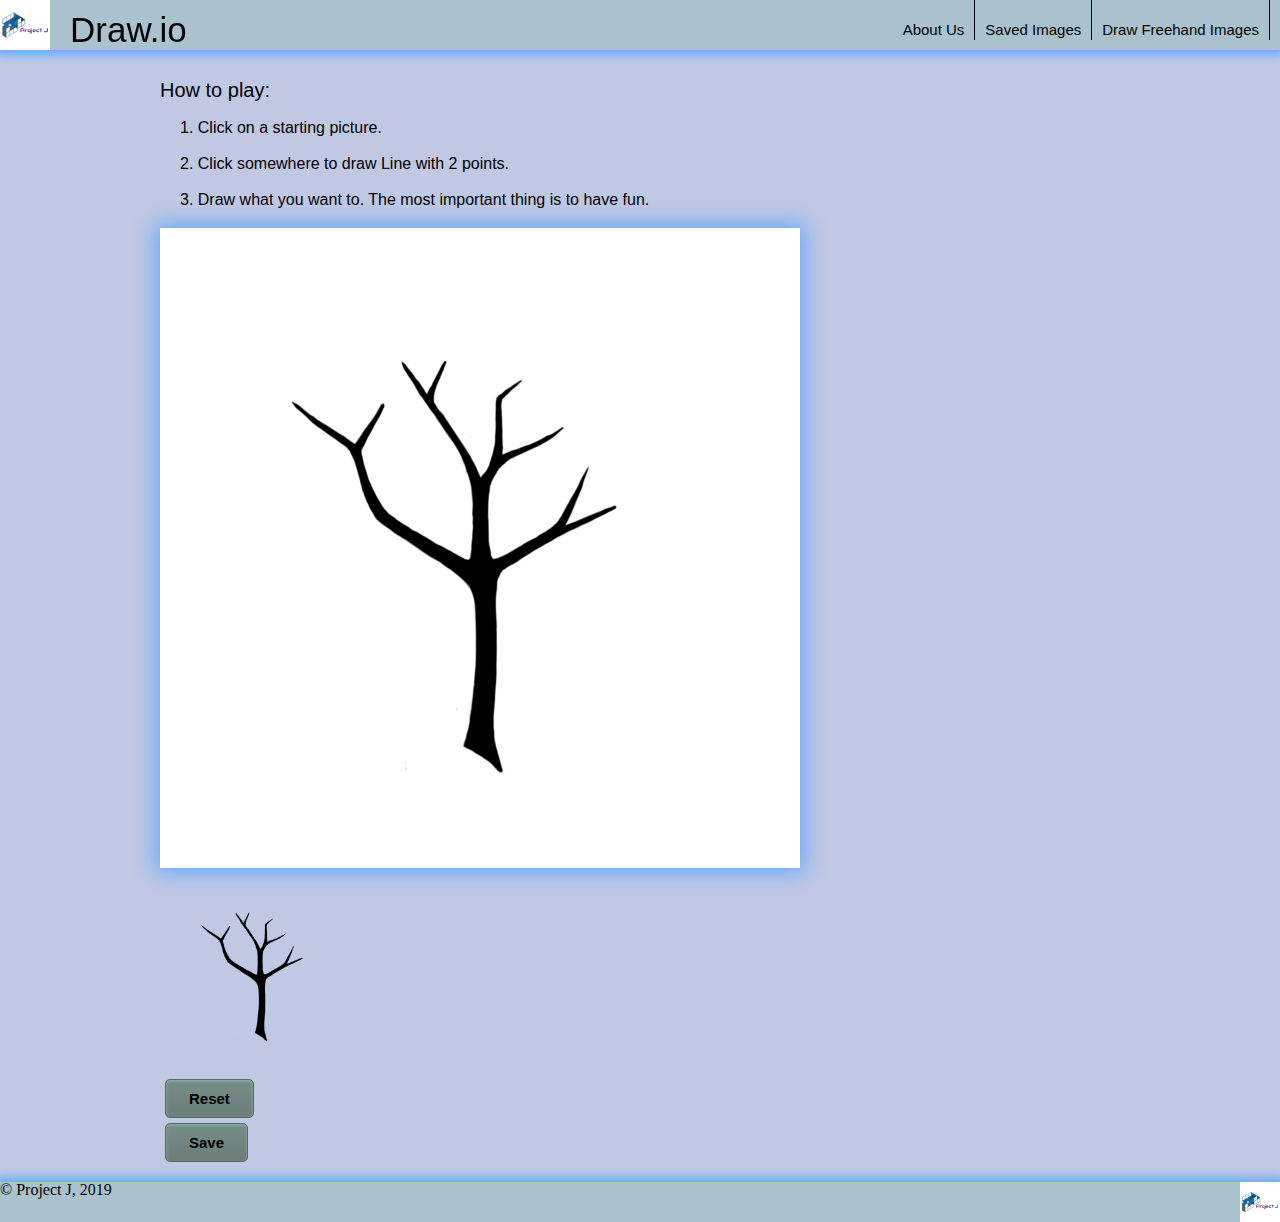
==== commit f8bf24d7: "More CSS edits" ====
--- a/index.html
+++ b/index.html
@@ -23,15 +23,10 @@
 
     <main class="scroll" id="index">
         <section id="drawing_pad">
-            <h2>How to play</h2>
-            <p>Click on a starting picture.</p>
-            <p>Click somewhere to draw Line with 2 points.</p>
-            <p>Draw what you want to. The most important thing is to have fun.
-                <ul>
-                    <li><a href="" id="reset_button">Reset</a></li>
-                    <li><a href="" id="save_button">Save</a></li>
-                </ul>
-            </p>
+            <h2>How to play:</h2>
+            <p>1. Click on a starting picture.</p>
+            <p>2. Click somewhere to draw Line with 2 points.</p>
+            <p>3. Draw what you want to. The most important thing is to have fun.</p>
             <canvas id="canvas" width="640" height="640"></canvas>
              <ul>
                 <li><img src="./img/tree1.png" alt="Tree 1" id="img1"></li>
--- a/css/style.css
+++ b/css/style.css
@@ -3,7 +3,7 @@
     font-family: sans-serif;
 }
 body {
-    background-color: #84CEEB;
+    background-color: #C1C8E4;
 }
 
 /*header > nav {
@@ -15,41 +15,47 @@
 header img {  
     float: left;
     margin: 0px;
-    height: 60px;
+    height: 50px;
 }
 
 h1 {
-    color: white;
-    padding-left: 10px;
+    font-family: Verdana, Geneva, Tahoma, sans-serif;
+    color: black;
+    padding-left: 20px;
+}
+
+h2 {
+    font-size: 20px;
 }
 
 header h1 {
     float: left;
     line-height: 60px;
     height: 60px;
-    font-size: 50px;
+    font-size: 35px;
 }
 
 header ul {
     display: inline-block;
-    height: 60px;
+    height: 40px;
     line-height: 60px;
     margin: auto 0;
-    margin-right: 20px;
+    margin-right: 10px;
     overflow: auto;
     position: absolute; 
     top: 0;
     right: 0;
+    /* box-shadow: 0 0 15px 10px rgb(170, 194, 206); */
 }
 
 header ul > li {
+    font-family: Verdana, Geneva, Tahoma, sans-serif;
     float:left;
     margin: auto 0;
     Line-height: 60px;
     height: 60px;
-    font-size: 24px;
-    /* border-color:white */
-    border-right: 1px solid white
+    font-size: 15px;
+    border-right: 1px solid black
 }
 
 header a {
@@ -65,10 +71,19 @@
 .stickyHeader{
     position:fixed;
     width: 100%;
-    height:60px;
+    height:50px;
     margin: 0; 
     margin-top: 0;
-    background-color: #5680E9;
+    background-color: rgb(170, 194, 206);
+    box-shadow: 0 0 10px 5px #67AAF9;
+}
+
+#canvas {
+    box-shadow: 0 0 20px 5px#67AAF9;
+}
+
+#flex-grid {
+    box-shadow: 0 0 20px 5px #67AAF9;
 }
 
 main {
@@ -94,15 +109,15 @@
 }
 
 a {
-    background-color: #C1C8E4;
-    box-shadow: 5px #904C77;
-    color: white;
+    background-color: rgb(170, 194, 206);
+    box-shadow: 5px rgb(170, 194, 206);
+    color: black;
     position: relative;
     text-decoration: none;
 }
 
 a:hover {
-    background-color: #9BBDF9;
+    background-color: rgb(170, 194, 206);
 }
 main a{
     margin-top:0px
@@ -146,7 +161,7 @@
     width: 200px;
     height: 200px;
     border-radius: 8px;
-    border: 15px solid black;
+    border: 15px solid #67AAF9;
     padding: 10px;
 }
 
@@ -154,7 +169,7 @@
     width: 200px;
     height: 200px;
     border-radius: 8px;
-    border: 15px solid black;
+    border: 15px solid #67AAF9;
     padding: 10px;
 }
 
@@ -162,7 +177,7 @@
     width: 200px;
     height: 200px;
     border-radius: 8px;
-    border: 15px solid black;
+    border: 15px solid #67AAF9;
     padding: 10px;
 }
 
@@ -170,7 +185,7 @@
     width: 200px;
     height: 200px;
     border-radius: 8px;
-    border: 15px solid black;
+    border: 15px solid #67AAF9;
     padding: 10px;
 }
 
@@ -210,7 +225,7 @@
 	border:1px solid #566963;
 	display:inline-block;
 	cursor:pointer;
-	color:#ffffff;
+	color:black;
 	font-family:Arial;
 	font-size:15px;
 	font-weight:bold;
@@ -237,7 +252,7 @@
 	border:1px solid #566963;
 	display:inline-block;
 	cursor:pointer;
-	color:#ffffff;
+	color:black;
 	font-family:Arial;
 	font-size:15px;
 	font-weight:bold;
@@ -245,6 +260,7 @@
     text-decoration:none;
     margin: 5px;
     margin-top: 0;
+    margin-bottom: 20px;
 }
 
  .button {
@@ -275,7 +291,7 @@
 	border:1px solid #566963;
 	display:inline-block;
 	cursor:pointer;
-	color:#ffffff;
+	color:black;
 	font-family:Arial;
 	font-size:15px;
 	font-weight:bold;
@@ -316,7 +332,7 @@
 	border:1px solid #566963;
 	display:inline-block;
 	cursor:pointer;
-	color:#ffffff;
+	color:black;
 	font-family:Arial;
 	font-size:15px;
 	font-weight:bold;
@@ -333,7 +349,8 @@
     margin-right: auto;
     width:100%;
     height: 40px;
-    background-color: #67AAF9;
+    background-color: rgb(170, 194, 206);
+    box-shadow: 0 0 10px 5px #67AAF9
 }
 
 footer img {
